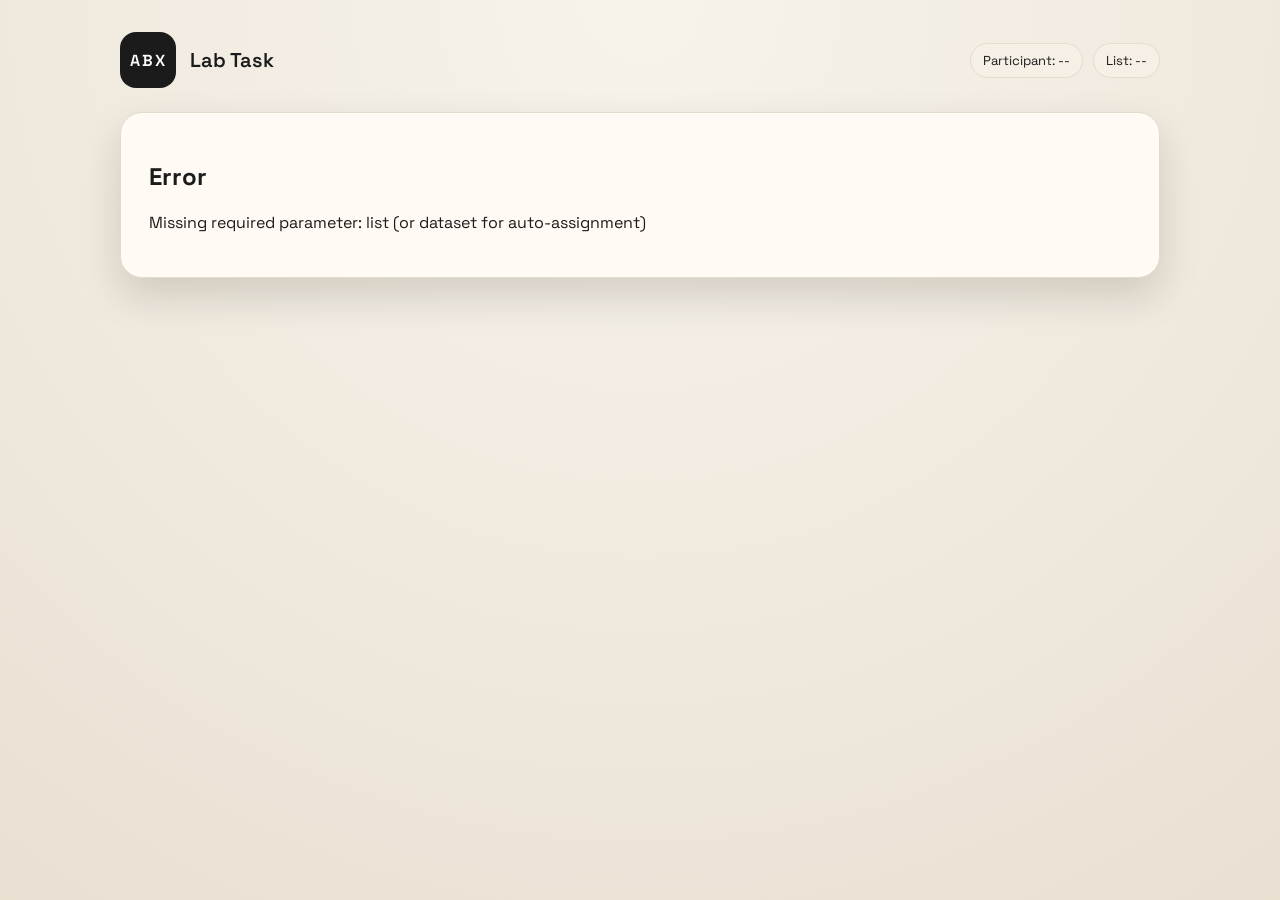
==== human_abx/web/index.html @ b4a1177d "add human abx" ====
<!doctype html>
<html lang="en">
  <head>
    <meta charset="utf-8" />
    <meta name="viewport" content="width=device-width, initial-scale=1" />
    <title>Human ABX Lab Task</title>
    <link rel="stylesheet" href="styles.css" />
  </head>
  <body>
    <main class="page">
      <header class="topbar">
        <div class="brand">
          <div class="mark">ABX</div>
          <div class="meta">
            <div class="title">Lab Task</div>
          </div>
        </div>
        <div class="session">
          <div class="pill" id="participantLabel">Participant: --</div>
          <div class="pill" id="listLabel">List: --</div>
        </div>
      </header>

      <section class="card intro" id="introCard">
        <div class="intro-step" id="step1">
          <h1>Audio Discrimination Task</h1>
          <p>
            In this task you'll listen to audio clips and make judgments.
            Before we start, we need to check a few things.
          </p>
          <div class="question-box">
            <div class="question-label">Are you wearing <strong>wired</strong> headphones in a quiet environment?</div>
            <p class="sub-question">
              Please avoid using wireless earbuds (e.g., AirPods), as they can cause audio clipping and timing issues.
            </p>
            <div class="question-buttons">
              <button class="option-btn" id="headphonesYes">Yes, I'm ready</button>
              <button class="option-btn secondary" id="headphonesNo">No</button>
            </div>
          </div>
          <div class="hint" id="headphonesHint"></div>
        </div>

        <div class="intro-step hidden" id="step2">
          <h1>How it works</h1>
          <p>
            You'll hear three clips: <strong>A</strong>, <strong>B</strong>, then <strong>X</strong>.
          </p>
          <p>
            Your job: decide whether <strong>X</strong> sounds more like <strong>A</strong> or <strong>B</strong>.
          </p>
          <div class="demo-visual-abx">
            <div class="demo-option">
              <div class="demo-clip">A</div>
            </div>
            <div class="demo-option">
              <div class="demo-clip">B</div>
            </div>
            <div class="demo-question-row">
              <span class="qmark">?</span>
              <span class="qmark">?</span>
            </div>
            <div class="demo-x-center">
              <div class="demo-clip highlight">X</div>
            </div>
          </div>
          <button class="primary" id="toStep3">Got it</button>
        </div>

        <div class="intro-step hidden" id="step3">
          <h1>Let's practice</h1>
          <p>
            Listen to A, B, and X below. Then choose whether X sounds more like A or B.
          </p>
          <div class="clip-grid">
            <div class="clip" id="demoClipA">
              <div class="clip-label">A</div>
              <div class="clip-state" id="demoStateA">Ready</div>
            </div>
            <div class="clip" id="demoClipB">
              <div class="clip-label">B</div>
              <div class="clip-state" id="demoStateB">Ready</div>
            </div>
            <div class="clip clip-x" id="demoClipX">
              <div class="clip-label">X</div>
              <div class="clip-state" id="demoStateX">Ready</div>
            </div>
          </div>
          <div class="action-row">
            <button class="action-btn" id="demoPlay" disabled>Play A &rarr; B &rarr; X</button>
          </div>
          <div class="choice-label" id="demoChoiceLabel" style="visibility: hidden;">X sounds more like...</div>
          <div class="demo-choice-buttons">
            <button class="choiceBtn left" id="demoChooseA" disabled>A</button>
            <button class="choiceBtn right" id="demoChooseB" disabled>B</button>
          </div>
          <div class="hint" id="demoHint"></div>
        </div>

        <div class="intro-step hidden" id="step4">
          <h1>Helpful hints</h1>
          <div class="hints-list">
            <div class="hint-item">
              <div class="hint-icon">R</div>
              <div class="hint-text">
                <strong>Replay anytime</strong><br>
                You can replay A &rarr; B &rarr; X as many times as you need. Press <span class="key">R</span> or click the Replay button.
              </div>
            </div>
            <div class="hint-item">
              <div class="hint-icon">1 2</div>
              <div class="hint-text">
                <strong>Keyboard shortcuts</strong><br>
                Press <span class="key">1</span> to choose A, or <span class="key">2</span> to choose B.
              </div>
            </div>
            <div class="hint-item">
              <div class="hint-icon">&larr;</div>
              <div class="hint-text">
                <strong>Changed your mind?</strong><br>
                You can go back and redo your previous answer once during the task.
              </div>
            </div>
          </div>
          <button class="primary" id="toStep5">Got it</button>
        </div>

        <div class="intro-step hidden" id="step5">
          <h1>You're ready!</h1>
          <p>
            Great job! You're all set to begin the real task.
          </p>
          <button class="primary" id="startButton" disabled>Begin Task</button>
          <div class="hint" id="introHint"></div>
        </div>
      </section>

      <section class="card task hidden" id="taskCard">
        <div class="status">
          <div class="phase" id="phaseLabel">In progress</div>
          <div class="progress">
            <div class="bar"><div class="fill" id="progressFill"></div></div>
            <div class="count" id="progressText">0 / 0</div>
          </div>
        </div>

        <div class="clip-grid">
          <div class="clip" id="clipA">
            <div class="clip-label">A</div>
            <div class="clip-state" id="stateA">Ready</div>
          </div>
          <div class="clip" id="clipB">
            <div class="clip-label">B</div>
            <div class="clip-state" id="stateB">Ready</div>
          </div>
          <div class="clip clip-x" id="clipX">
            <div class="clip-label">X</div>
            <div class="clip-state" id="stateX">Ready</div>
          </div>
        </div>

        <div class="action-row">
          <button class="action-btn" id="replayAll" disabled>
            Replay A &rarr; B &rarr; X <span class="key">R</span>
          </button>
        </div>

        <div class="choice-label">X sounds more like...</div>
        <div class="choice">
          <button class="choiceBtn left" id="chooseA" disabled>
            A <span class="key">1</span>
          </button>
          <button class="choiceBtn right" id="chooseB" disabled>
            B <span class="key">2</span>
          </button>
        </div>

        <div class="go-back-row hidden" id="goBackRow">
          <button class="ghost" id="goBackBtn">&larr; Go back to previous</button>
        </div>

        <div class="hint" id="taskHint"></div>
      </section>

      <section class="card hidden" id="doneCard">
        <h2>All done</h2>
        <p>Thank you for participating.</p>
        
        <div class="redirect-box hidden" id="doneRedirectBox">
          <p>Redirecting to Prolific in <span id="doneRedirectCount">5</span> seconds...</p>
          <button class="primary" id="doneRedirectBtn">Continue now</button>
        </div>

        <p class="error-text hidden" id="doneError" style="color: red;"></p>
        <div class="completion" id="doneCompletionRow">
          <div class="pill" id="completionCode">Completion code: --</div>
          <button class="ghost" id="downloadButton">Download responses</button>
        </div>
      </section>

      <section class="card hidden" id="failCard">
        <h2>Task ended</h2>
        <p>
          Thanks for your time. Unfortunately, too many responses were incorrect.
        </p>
        
        <div class="redirect-box hidden" id="failRedirectBox">
          <p>Redirecting to Prolific in <span id="failRedirectCount">5</span> seconds...</p>
          <button class="primary" id="failRedirectBtn">Continue now</button>
        </div>

        <div class="completion" id="failCompletionRow">
          <p>You may now return to Prolific.</p>
        </div>
      </section>

      <section class="card hidden" id="errorCard">
        <h2>Error</h2>
        <p id="errorText">Missing required parameters.</p>
      </section>
    </main>

    <div class="overlay hidden" id="feedbackOverlay" aria-modal="true" role="dialog">
      <div class="modal">
        <h3 id="feedbackTitle">Feedback</h3>
        <p id="feedbackText">--</p>
        <button class="primary" id="feedbackOk">OK</button>
      </div>
    </div>

    <div class="overlay hidden" id="resumeOverlay" aria-modal="true" role="dialog">
      <div class="modal">
        <h3>Resume Session?</h3>
        <p>We found a saved session for this participant and list.</p>
        <div class="resume-buttons">
          <button class="primary" id="resumeYes">Resume from where I left off</button>
          <button class="secondary" id="resumeNo">Start over</button>
        </div>
      </div>
    </div>

    <audio id="audioA" preload="auto"></audio>
    <audio id="audioB" preload="auto"></audio>
    <audio id="audioX" preload="auto"></audio>

    <script src="app.js"></script>
  </body>
</html>
---- human_abx/web/styles.css ----
@import url("https://fonts.googleapis.com/css2?family=Space+Grotesk:wght@400;500;600&family=Source+Code+Pro:wght@500&display=swap");

:root {
  --bg: #f3f0ea;
  --card: #fffaf3;
  --ink: #1b1b1b;
  --muted: #6a5f57;
  --accent: #2a4b7c;
  --accent-2: #d47a42;
  --border: #e3dccf;
  --shadow: 0 18px 40px rgba(30, 20, 10, 0.15);
}

* {
  box-sizing: border-box;
}

body {
  margin: 0;
  font-family: "Space Grotesk", "Avenir Next", "Segoe UI", sans-serif;
  color: var(--ink);
  background: radial-gradient(circle at top, #f7f3eb 0%, #efe8dd 60%, #e9e0d2 100%);
  min-height: 100vh;
}

.page {
  max-width: 1080px;
  margin: 0 auto;
  padding: 32px 20px 80px;
  display: grid;
  gap: 24px;
}

.topbar {
  display: flex;
  align-items: center;
  justify-content: space-between;
  gap: 16px;
}

.brand {
  display: flex;
  align-items: center;
  gap: 14px;
}

.mark {
  width: 56px;
  height: 56px;
  display: grid;
  place-items: center;
  border-radius: 16px;
  background: #1b1b1b;
  color: #fff;
  font-weight: 600;
  letter-spacing: 2px;
}

.title {
  font-size: 20px;
  font-weight: 600;
}

.subtitle {
  font-size: 14px;
  color: var(--muted);
}

.session {
  display: flex;
  gap: 10px;
  flex-wrap: wrap;
}

.pill {
  background: #f6efe5;
  border: 1px solid var(--border);
  padding: 8px 12px;
  border-radius: 999px;
  font-size: 13px;
}

.card {
  background: var(--card);
  border: 1px solid var(--border);
  border-radius: 22px;
  padding: 28px;
  box-shadow: var(--shadow);
}

.intro h1 {
  margin: 0 0 12px;
  font-size: 32px;
}

.intro p {
  margin: 0 0 16px;
  color: var(--muted);
  line-height: 1.5;
}

.rules {
  margin: 0 0 20px;
  padding-left: 18px;
  color: var(--muted);
}

.rules li {
  margin-bottom: 6px;
}

.hints-list {
  display: flex;
  flex-direction: column;
  gap: 16px;
  margin: 20px 0;
}

.hint-item {
  display: flex;
  align-items: flex-start;
  gap: 14px;
  background: #f6efe5;
  border: 1px solid var(--border);
  border-radius: 12px;
  padding: 14px 16px;
}

.hint-icon {
  min-width: 40px;
  height: 40px;
  display: grid;
  place-items: center;
  background: var(--card);
  border: 1px solid var(--border);
  border-radius: 8px;
  font-weight: 600;
  font-size: 13px;
  color: var(--accent);
}

.hint-text {
  flex: 1;
  font-size: 14px;
  line-height: 1.5;
  color: var(--muted);
}

.hint-text strong {
  color: var(--ink);
}

.go-back-row {
  display: flex;
  justify-content: center;
  margin-top: 12px;
}

.go-back-row.hidden {
  display: none;
}

.intro-step.hidden {
  display: none;
}

.question-box {
  background: #f6efe5;
  border: 1px solid var(--border);
  border-radius: 16px;
  padding: 20px;
  margin: 20px 0;
}

.question-label {
  font-weight: 500;
  margin-bottom: 14px;
}

.sub-question {
  font-size: 14px;
  color: var(--muted);
  margin-top: -8px;
  margin-bottom: 16px;
  line-height: 1.4;
}

.question-buttons {
  display: flex;
  gap: 12px;
  flex-wrap: wrap;
}

.option-btn {
  border: none;
  padding: 12px 20px;
  border-radius: 12px;
  background: var(--accent);
  color: #fff;
  font-weight: 600;
  cursor: pointer;
  transition: transform 0.2s ease;
}

.option-btn:hover {
  transform: translateY(-1px);
}

.option-btn.secondary {
  background: transparent;
  border: 1px solid var(--border);
  color: var(--muted);
}

.demo-visual-abx {
  display: grid;
  grid-template-columns: 1fr 1fr;
  grid-template-rows: auto auto auto;
  gap: 6px 24px;
  justify-items: center;
  margin: 24px auto;
  max-width: 200px;
}

.demo-visual-abx .demo-option:first-child {
  grid-column: 1;
  grid-row: 1;
}

.demo-visual-abx .demo-option:nth-child(2) {
  grid-column: 2;
  grid-row: 1;
}

.demo-question-row {
  grid-column: 1 / -1;
  grid-row: 2;
  display: flex;
  justify-content: center;
  gap: 48px;
}

.qmark {
  font-weight: 700;
  font-size: 22px;
  color: var(--accent-2);
}

.demo-x-center {
  grid-column: 1 / -1;
  grid-row: 3;
}

.demo-clip {
  width: 56px;
  height: 56px;
  display: grid;
  place-items: center;
  border-radius: 12px;
  background: #f6efe5;
  border: 1px solid var(--border);
  font-weight: 600;
}

.demo-clip.highlight {
  background: #fff3e6;
  border-color: var(--accent-2);
  box-shadow: 0 0 0 3px rgba(212, 122, 66, 0.15);
}

.clip-grid {
  display: grid;
  grid-template-columns: 1fr 1fr;
  gap: 12px;
  margin: 20px 0;
}

.clip-grid .clip-x {
  grid-column: 1 / -1;
  width: calc(50% - 6px);
  justify-self: center;
}

.clip {
  border: 1px solid var(--border);
  background: #fffdf8;
  border-radius: 12px;
  padding: 14px;
  text-align: center;
}

.clip.active {
  border-color: var(--accent-2);
  box-shadow: 0 0 0 3px rgba(212, 122, 66, 0.2);
}

.clip-label {
  font-size: 18px;
  font-weight: 600;
}

.clip-state {
  font-size: 12px;
  color: var(--muted);
  margin-top: 4px;
}


.demo-choice-buttons {
  display: grid;
  grid-template-columns: repeat(2, 1fr);
  gap: 12px;
  margin-bottom: 12px;
}


.primary {
  border: none;
  padding: 14px 24px;
  border-radius: 14px;
  background: var(--accent);
  color: #fff;
  font-weight: 600;
  cursor: pointer;
  transition: transform 0.2s ease;
}

.primary:not(:disabled):hover {
  transform: translateY(-1px);
}

.primary:disabled {
  opacity: 0.5;
  cursor: not-allowed;
}

.secondary {
  border: 1px solid var(--border);
  padding: 14px 24px;
  border-radius: 14px;
  background: transparent;
  color: var(--muted);
  font-weight: 600;
  cursor: pointer;
  transition: transform 0.2s ease;
}

.secondary:hover {
  transform: translateY(-1px);
}

.hint {
  margin-top: 10px;
  font-size: 13px;
  color: var(--muted);
}

.task .status {
  display: flex;
  align-items: center;
  justify-content: space-between;
  gap: 12px;
  margin-bottom: 22px;
}

.phase {
  font-weight: 600;
  color: var(--accent);
}

.progress {
  display: flex;
  align-items: center;
  gap: 12px;
}

.bar {
  width: 220px;
  height: 8px;
  background: #efe7db;
  border-radius: 999px;
  overflow: hidden;
}

.fill {
  height: 100%;
  width: 0%;
  background: linear-gradient(90deg, #2a4b7c, #4e7ac7);
  transition: width 0.3s ease;
}

.count {
  font-size: 13px;
  color: var(--muted);
}

.ghost {
  border: 1px solid var(--border);
  background: transparent;
  color: var(--muted);
  padding: 8px 12px;
  border-radius: 12px;
  cursor: pointer;
}

.ghost:disabled {
  opacity: 0.5;
  cursor: not-allowed;
}

.action-row {
  display: flex;
  justify-content: center;
  margin-bottom: 20px;
}

.action-btn {
  border: 1px solid var(--border);
  background: #f6efe5;
  color: var(--ink);
  padding: 14px 24px;
  border-radius: 14px;
  font-size: 16px;
  font-weight: 500;
  cursor: pointer;
  display: flex;
  align-items: center;
  gap: 12px;
  transition: transform 0.2s ease, background 0.2s ease;
}

.action-btn:hover:not(:disabled) {
  background: #efe7db;
  transform: translateY(-1px);
}

.action-btn:disabled {
  opacity: 0.5;
  cursor: not-allowed;
}

.choice {
  display: grid;
  grid-template-columns: repeat(2, minmax(0, 1fr));
  gap: 16px;
  margin-bottom: 16px;
}

.choice-label {
  text-align: center;
  color: var(--muted);
  margin-bottom: 12px;
}

.choiceBtn {
  border: none;
  padding: 18px 20px;
  border-radius: 18px;
  font-size: 16px;
  font-weight: 600;
  display: flex;
  align-items: center;
  justify-content: space-between;
  cursor: pointer;
  transition: transform 0.2s ease;
}

.choiceBtn.left {
  background: #e6eef9;
  color: #203c66;
}

.choiceBtn.right {
  background: #f9e9df;
  color: #7b3a12;
}

 
.overlay {
  position: fixed;
  inset: 0;
  background: rgba(18, 16, 12, 0.6);
  display: grid;
  place-items: center;
  z-index: 20;
}

.modal {
  background: var(--card);
  border: 1px solid var(--border);
  border-radius: 20px;
  padding: 24px;
  width: min(420px, 90vw);
  box-shadow: var(--shadow);
  text-align: center;
}

.modal h3 {
  margin: 0 0 8px;
  font-size: 22px;
}

.modal p {
  margin: 0 0 16px;
  color: var(--muted);
}

.resume-buttons {
  display: flex;
  gap: 12px;
  justify-content: center;
}

.redirect-box {
  background: #f6efe5;
  border: 1px solid var(--border);
  border-radius: 12px;
  padding: 16px;
  margin-bottom: 16px;
  text-align: center;
}

.redirect-box p {
  margin: 0 0 12px;
  font-weight: 500;
}

.choiceBtn:disabled {
  opacity: 0.5;
  cursor: not-allowed;
}

.choiceBtn:not(:disabled):hover {
  transform: translateY(-1px);
}

.key {
  background: rgba(0, 0, 0, 0.08);
  padding: 4px 8px;
  border-radius: 8px;
  font-size: 12px;
}


.completion {
  display: flex;
  align-items: center;
  gap: 12px;
  flex-wrap: wrap;
}

.hidden {
  display: none;
}

@media (max-width: 600px) {
  .clip-grid {
    grid-template-columns: 1fr;
  }
  .clip-grid .clip-x {
    width: 100%;
  }
  .choice {
    grid-template-columns: 1fr;
  }
}
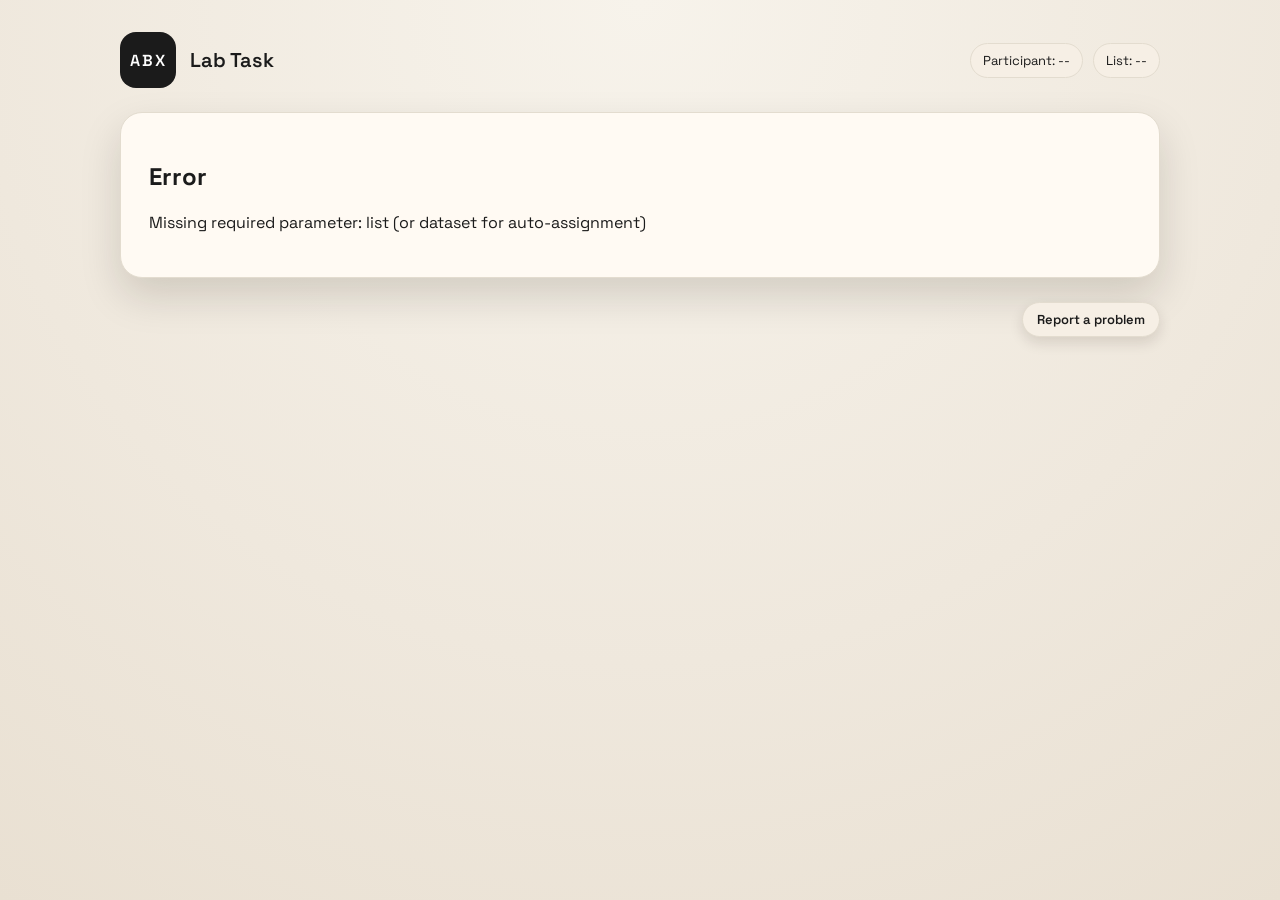
==== commit 6ab4d5af: "last minute changes to the interface" ====
--- a/human_abx/web/index.html
+++ b/human_abx/web/index.html
@@ -49,6 +49,9 @@
           <p>
             Your job: decide whether <strong>X</strong> sounds more like <strong>A</strong> or <strong>B</strong>.
           </p>
+          <p>
+            Note: <strong>A</strong> and <strong>B</strong> are always different recordings.
+          </p>
           <div class="demo-visual-abx">
             <div class="demo-option">
               <div class="demo-clip">A</div>
@@ -118,7 +121,7 @@
               <div class="hint-icon">&larr;</div>
               <div class="hint-text">
                 <strong>Changed your mind?</strong><br>
-                You can go back and redo your previous answer once during the task.
+                You can go back to the previous question to redo your answer as many times as you need.
               </div>
             </div>
           </div>
@@ -218,6 +221,10 @@
         <h2>Error</h2>
         <p id="errorText">Missing required parameters.</p>
       </section>
+
+      <div class="report-row">
+        <a class="report-btn" href="mailto:smcintosh@gavo.t.u-tokyo.ac.jp">Report a problem</a>
+      </div>
     </main>
 
     <div class="overlay hidden" id="feedbackOverlay" aria-modal="true" role="dialog">
--- a/human_abx/web/styles.css
+++ b/human_abx/web/styles.css
@@ -70,6 +70,29 @@
   display: flex;
   gap: 10px;
   flex-wrap: wrap;
+}
+
+.report-row {
+  display: flex;
+  justify-content: flex-end;
+  margin-top: 0;
+}
+
+.report-btn {
+  border: 1px solid var(--border);
+  background: #f6efe5;
+  color: var(--ink);
+  padding: 8px 14px;
+  border-radius: 999px;
+  font-size: 13px;
+  font-weight: 600;
+  text-decoration: none;
+  transition: transform 0.2s ease, box-shadow 0.2s ease;
+  box-shadow: 0 6px 14px rgba(30, 20, 10, 0.12);
+}
+
+.report-btn:hover {
+  transform: translateY(-1px);
 }
 
 .pill {
